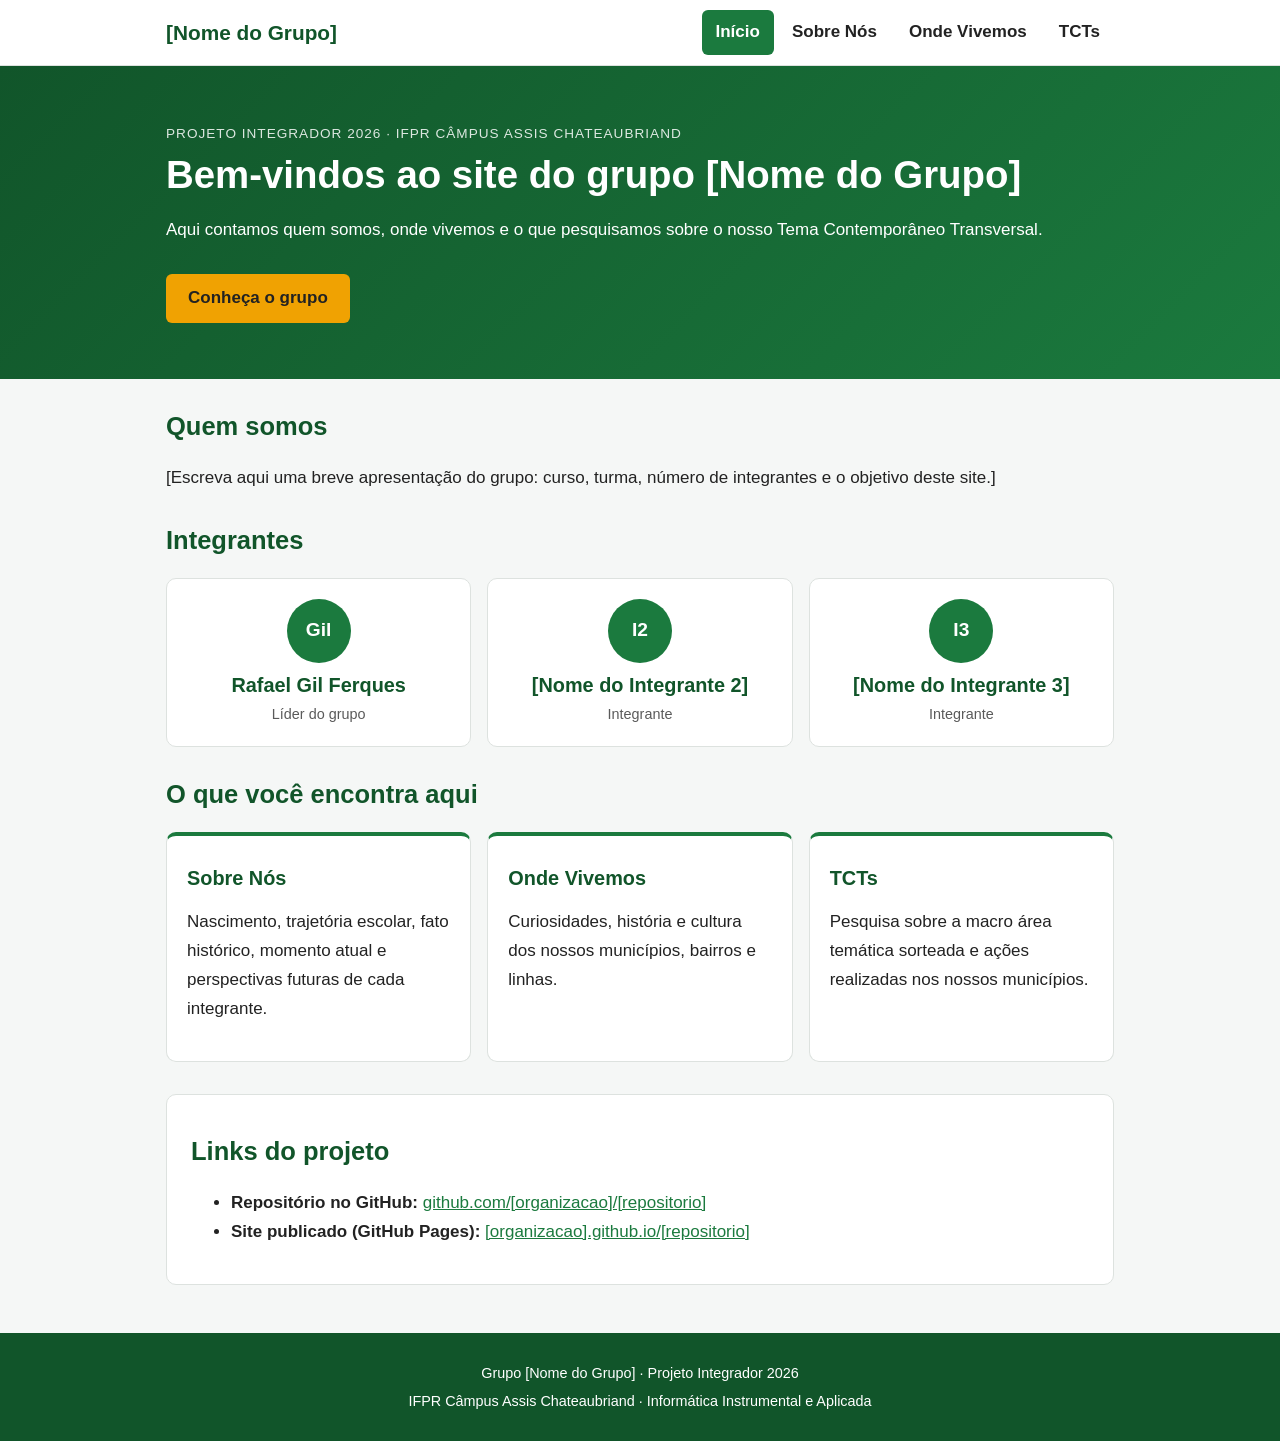
==== site-modelo/index.html @ 57398c9d "Adiciona Entregas e site-modelo do Projeto Integrador 2026 - Entregas: detalhamento das entregas e p" ====
<!DOCTYPE html>
<html lang="pt-BR">
<head>
  <meta charset="UTF-8">
  <meta name="viewport" content="width=device-width, initial-scale=1.0">
  <title>Grupo [Nome do Grupo] — Projeto Integrador 2026</title>
  <link rel="stylesheet" href="css/style.css">
</head>
<body>

  <!-- Cabeçalho com menu de navegação (igual em todas as páginas) -->
  <header class="cabecalho">
    <div class="container cabecalho-conteudo">
      <a href="index.html" class="logo">[Nome do Grupo]</a>
      <nav class="menu">
        <a href="index.html" class="ativo">Início</a>
        <a href="sobre-nos.html">Sobre Nós</a>
        <a href="onde-vivemos.html">Onde Vivemos</a>
        <a href="tcts.html">TCTs</a>
      </nav>
    </div>
  </header>

  <!-- Destaque principal da página inicial -->
  <section class="banner">
    <div class="container">
      <p class="sobretitulo">Projeto Integrador 2026 · IFPR Câmpus Assis Chateaubriand</p>
      <h1>Bem-vindos ao site do grupo [Nome do Grupo]</h1>
      <p>Aqui contamos quem somos, onde vivemos e o que pesquisamos sobre o nosso Tema Contemporâneo Transversal.</p>
      <a href="sobre-nos.html" class="botao">Conheça o grupo</a>
    </div>
  </section>

  <main class="container">

    <!-- Apresentação do grupo -->
    <section>
      <h2>Quem somos</h2>
      <p>
        [Escreva aqui uma breve apresentação do grupo: curso, turma, número de integrantes
        e o objetivo deste site.]
      </p>
    </section>

    <!-- Cartões dos integrantes, cada um levando à sua subseção em Sobre Nós -->
    <section>
      <h2>Integrantes</h2>
      <div class="cartoes">
        <a class="cartao" href="sobre-nos.html#integrante-1">
          <div class="avatar">Gil</div>
          <h3>Rafael Gil Ferques</h3>
          <p class="papel">Líder do grupo</p>
        </a>
        <a class="cartao" href="sobre-nos.html#integrante-2">
          <div class="avatar">I2</div>
          <h3>[Nome do Integrante 2]</h3>
          <p class="papel">Integrante</p>
        </a>
        <a class="cartao" href="sobre-nos.html#integrante-3">
          <div class="avatar">I3</div>
          <h3>[Nome do Integrante 3]</h3>
          <p class="papel">Integrante</p>
        </a>
      </div>
    </section>

    <!-- Atalhos para as seções do site -->
    <section>
      <h2>O que você encontra aqui</h2>
      <div class="cartoes">
        <a class="cartao secao" href="sobre-nos.html">
          <h3>Sobre Nós</h3>
          <p>Nascimento, trajetória escolar, fato histórico, momento atual e perspectivas futuras de cada integrante.</p>
        </a>
        <a class="cartao secao" href="onde-vivemos.html">
          <h3>Onde Vivemos</h3>
          <p>Curiosidades, história e cultura dos nossos municípios, bairros e linhas.</p>
        </a>
        <a class="cartao secao" href="tcts.html">
          <h3>TCTs</h3>
          <p>Pesquisa sobre a macro área temática sorteada e ações realizadas nos nossos municípios.</p>
        </a>
      </div>
    </section>

    <!-- Links do projeto -->
    <section class="caixa">
      <h2>Links do projeto</h2>
      <ul>
        <li><strong>Repositório no GitHub:</strong> <a href="https://github.com/[organizacao]/[repositorio]">github.com/[organizacao]/[repositorio]</a></li>
        <li><strong>Site publicado (GitHub Pages):</strong> <a href="https://[organizacao].github.io/[repositorio]">[organizacao].github.io/[repositorio]</a></li>
      </ul>
    </section>

  </main>

  <!-- Rodapé (igual em todas as páginas) -->
  <footer class="rodape">
    <p>Grupo [Nome do Grupo] · Projeto Integrador 2026</p>
    <p>IFPR Câmpus Assis Chateaubriand · Informática Instrumental e Aplicada</p>
  </footer>

</body>
</html>
---- site-modelo/css/style.css ----
/* =========================================================
   Folha de estilos principal do site do grupo
   (E10: cores, tipografia e espaçamentos)
   ========================================================= */

/* ===== Cores do site — altere aqui para mudar o tema todo ===== */
:root {
  --primaria: #1b7a3e;
  --primaria-escura: #11552a;
  --primaria-clara: #e8f4ec;
  --destaque: #f0a202;
  --texto: #222;
  --texto-suave: #5a5a5a;
  --fundo: #f5f7f6;
  --branco: #fff;
  --borda: #dde2df;
}

/* ===== Base ===== */
* {
  box-sizing: border-box;
}

html {
  scroll-behavior: smooth;
}

body {
  margin: 0;
  font-family: "Segoe UI", Roboto, Arial, sans-serif;
  font-size: 17px;
  line-height: 1.7;
  color: var(--texto);
  background: var(--fundo);
}

.container {
  max-width: 980px;
  margin: 0 auto;
  padding: 0 16px;
}

h1, h2, h3 {
  line-height: 1.25;
}

h2 {
  color: var(--primaria-escura);
}

a {
  color: var(--primaria);
}

img {
  max-width: 100%;
}

main section,
main article {
  margin: 32px 0;
  scroll-margin-top: 80px; /* compensa o cabeçalho fixo */
}

/* ===== Cabeçalho e menu ===== */
.cabecalho {
  background: var(--branco);
  border-bottom: 1px solid var(--borda);
  position: sticky;
  top: 0;
  z-index: 10;
}

.cabecalho-conteudo {
  display: flex;
  flex-wrap: wrap;
  align-items: center;
  justify-content: space-between;
  gap: 8px;
  padding-block: 10px;
}

.logo {
  font-size: 1.3rem;
  font-weight: 800;
  color: var(--primaria-escura);
  text-decoration: none;
}

.menu {
  display: flex;
  flex-wrap: wrap;
  gap: 4px;
}

.menu a {
  padding: 8px 14px;
  border-radius: 6px;
  text-decoration: none;
  color: var(--texto);
  font-weight: 600;
}

.menu a:hover {
  background: var(--primaria-clara);
  color: var(--primaria);
}

/* Página atual destacada no menu */
.menu a.ativo {
  background: var(--primaria);
  color: var(--branco);
}

/* ===== Banner ===== */
.banner {
  background: linear-gradient(135deg, var(--primaria-escura), var(--primaria));
  color: var(--branco);
  padding: 56px 0;
}

.banner h1 {
  font-size: 2.4rem;
  margin: 6px 0 12px;
}

.banner.pequeno {
  padding: 32px 0;
}

.banner.pequeno h1 {
  font-size: 2rem;
  margin-bottom: 4px;
}

.sobretitulo {
  margin: 0;
  font-size: 0.85rem;
  text-transform: uppercase;
  letter-spacing: 1px;
  opacity: 0.85;
}

.botao {
  display: inline-block;
  margin-top: 12px;
  padding: 10px 22px;
  background: var(--destaque);
  color: var(--texto);
  font-weight: 700;
  text-decoration: none;
  border-radius: 6px;
}

.botao:hover {
  background: #ffb726;
}

/* ===== Cartões (página inicial) ===== */
.cartoes {
  display: grid;
  grid-template-columns: repeat(auto-fit, minmax(220px, 1fr));
  gap: 16px;
}

.cartao {
  background: var(--branco);
  border: 1px solid var(--borda);
  border-radius: 10px;
  padding: 20px;
  text-align: center;
  text-decoration: none;
  color: var(--texto);
  transition: transform 0.2s, box-shadow 0.2s;
}

.cartao:hover {
  transform: translateY(-4px);
  box-shadow: 0 6px 16px rgba(0, 0, 0, 0.08);
}

.cartao h3 {
  margin: 10px 0 4px;
  color: var(--primaria-escura);
}

.cartao.secao {
  text-align: left;
  border-top: 4px solid var(--primaria);
}

.avatar {
  width: 64px;
  height: 64px;
  margin: 0 auto;
  border-radius: 50%;
  background: var(--primaria);
  color: var(--branco);
  font-weight: 700;
  font-size: 1.2rem;
  display: flex;
  align-items: center;
  justify-content: center;
  flex-shrink: 0;
}

.papel {
  margin: 0;
  color: var(--texto-suave);
  font-size: 0.9rem;
}

/* ===== Caixas ===== */
.caixa {
  background: var(--branco);
  border: 1px solid var(--borda);
  border-radius: 10px;
  padding: 20px 24px;
}

.caixa.tema {
  border-left: 6px solid var(--destaque);
}

.caixa.tema .sobretitulo {
  color: var(--texto-suave);
}

.caixa.tema h2 {
  margin-top: 4px;
}

/* ===== Submenu (atalhos dentro da página) ===== */
.submenu {
  display: flex;
  flex-wrap: wrap;
  align-items: center;
  gap: 8px;
  margin-top: 24px;
}

.submenu span {
  color: var(--texto-suave);
}

.submenu a {
  padding: 4px 14px;
  border: 1px solid var(--primaria);
  border-radius: 20px;
  text-decoration: none;
  font-size: 0.9rem;
}

.submenu a:hover {
  background: var(--primaria);
  color: var(--branco);
}

/* ===== Seção de cada integrante ===== */
.integrante {
  background: var(--branco);
  border: 1px solid var(--borda);
  border-radius: 12px;
  padding: 24px;
}

.integrante-topo {
  display: flex;
  align-items: center;
  gap: 16px;
  padding-bottom: 16px;
  border-bottom: 2px solid var(--primaria-clara);
}

.integrante-topo .avatar {
  margin: 0;
}

.integrante-topo h2 {
  margin: 0;
}

.bloco {
  margin: 20px 0 0;
}

.bloco h3 {
  color: var(--primaria);
  margin-bottom: 6px;
}

.narrador {
  font-size: 0.9rem;
  color: var(--texto-suave);
  margin: 0 0 6px;
}

blockquote {
  margin: 0;
  padding: 12px 18px;
  background: var(--primaria-clara);
  border-left: 4px solid var(--primaria);
  border-radius: 4px;
  font-style: italic;
}

.destaque-data {
  font-weight: 700;
  color: var(--primaria-escura);
}

.ficha {
  list-style: none;
  padding: 12px 16px;
  margin: 0 0 10px;
  background: var(--fundo);
  border-radius: 6px;
}

.acao {
  background: #fff8e6;
  border-left: 4px solid var(--destaque);
  padding: 4px 16px 8px;
  border-radius: 4px;
}

.fonte {
  font-size: 0.85rem;
  color: var(--texto-suave);
}

/* ===== Vídeo responsivo (E11) ===== */
.video {
  aspect-ratio: 16 / 9;
  max-width: 640px;
  background: #1e1e1e;
  color: #bbb;
  border-radius: 8px;
  overflow: hidden;
  display: flex;
  align-items: center;
  justify-content: center;
  text-align: center;
}

/* O iframe do YouTube ocupa toda a área */
.video iframe {
  width: 100%;
  height: 100%;
  border: 0;
}

/* ===== Carrossel de imagens só com CSS (E11) ===== */
.carrossel {
  display: flex;
  overflow-x: auto;
  scroll-snap-type: x mandatory; /* "encaixa" cada slide ao rolar */
  scroll-behavior: smooth;
  border-radius: 12px;
  background: var(--branco);
  border: 1px solid var(--borda);
}

.slide {
  flex: 0 0 100%;
  margin: 0;
  scroll-snap-align: start;
}

.slide img,
.foto-exemplo {
  width: 100%;
  aspect-ratio: 16 / 7;
  object-fit: cover;
  display: block;
}

.slide figcaption {
  padding: 10px 16px;
  color: var(--texto-suave);
  font-size: 0.9rem;
}

/* Imagem exibida inteira, sem corte (ex.: brasões e logotipos) */
.slide img.inteira {
  object-fit: contain;
  background: var(--branco);
}

/* Blocos coloridos que simulam fotos — remover ao usar imagens reais */
.foto-exemplo {
  display: flex;
  align-items: center;
  justify-content: center;
  color: var(--branco);
  font-size: 1.6rem;
  font-weight: 700;
}

.cor-1 { background: linear-gradient(135deg, #1b7a3e, #4caf72); }
.cor-2 { background: linear-gradient(135deg, #1f5f99, #4a8fd1); }
.cor-3 { background: linear-gradient(135deg, #b8620b, #f0a202); }
.cor-4 { background: linear-gradient(135deg, #6b3fa0, #a073d6); }

.pontos {
  display: flex;
  justify-content: center;
  gap: 10px;
  margin-top: 12px;
}

.pontos a {
  width: 14px;
  height: 14px;
  border-radius: 50%;
  background: var(--borda);
}

.pontos a:hover {
  background: var(--primaria);
}

.dica {
  text-align: center;
  font-size: 0.85rem;
  color: var(--texto-suave);
}

/* ===== Tabela ===== */
.tabela-rolagem {
  overflow-x: auto;
}

table {
  width: 100%;
  border-collapse: collapse;
  background: var(--branco);
}

th,
td {
  padding: 10px 14px;
  text-align: left;
  border-bottom: 1px solid var(--borda);
}

th {
  background: var(--primaria);
  color: var(--branco);
}

/* ===== Rodapé ===== */
.voltar {
  text-align: right;
}

.rodape {
  background: var(--primaria-escura);
  color: var(--branco);
  text-align: center;
  padding: 24px 16px;
  margin-top: 48px;
  font-size: 0.9rem;
}

.rodape p {
  margin: 4px 0;
}

/* ===== Ajustes para celular ===== */
@media (max-width: 640px) {
  body {
    font-size: 16px;
  }

  .banner {
    padding: 36px 0;
  }

  .banner h1 {
    font-size: 1.7rem;
  }

  .cabecalho-conteudo {
    justify-content: center;
  }

  .integrante {
    padding: 16px;
  }

  .integrante-topo .avatar {
    width: 48px;
    height: 48px;
    font-size: 1rem;
  }
}
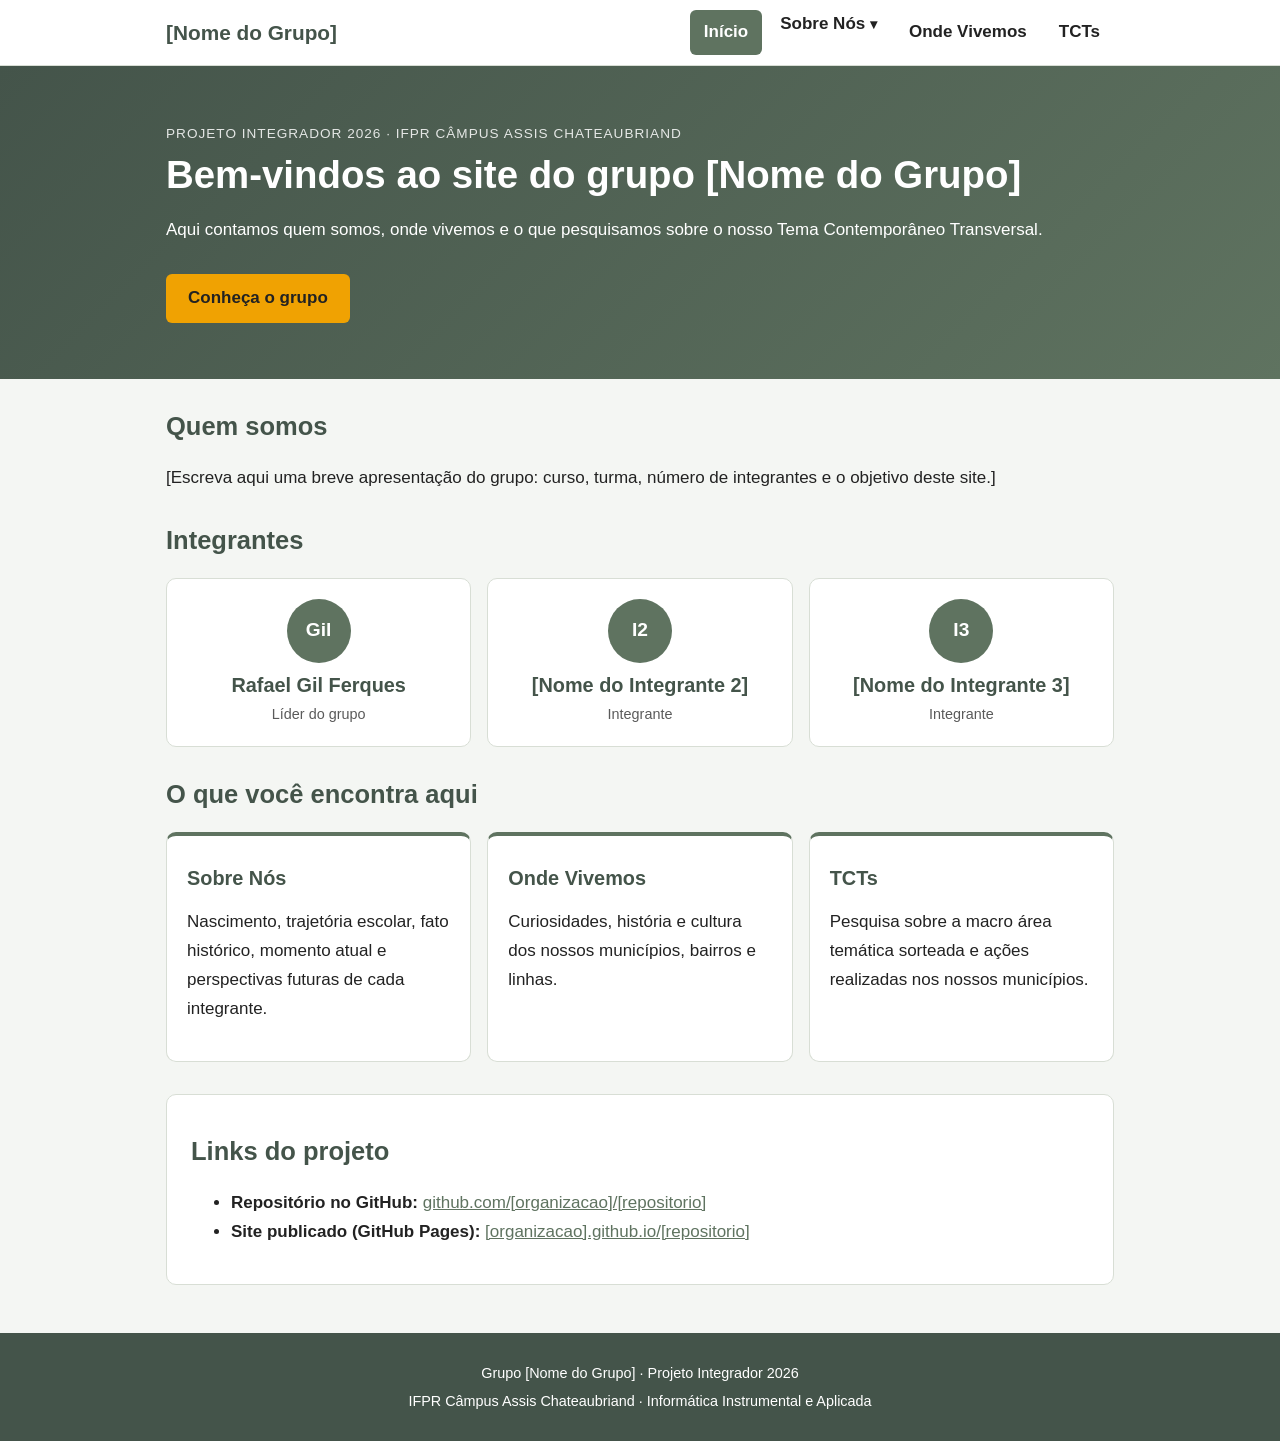
==== commit d7a57aaf: "Adiciona menu dropdown em Sobre Nós e nova paleta verde acinzentada - Item "Sobre Nós" do menu vira " ====
--- a/site-modelo/index.html
+++ b/site-modelo/index.html
@@ -14,7 +14,15 @@
       <a href="index.html" class="logo">[Nome do Grupo]</a>
       <nav class="menu">
         <a href="index.html" class="ativo">Início</a>
-        <a href="sobre-nos.html">Sobre Nós</a>
+        <div class="dropdown">
+          <a href="sobre-nos.html" aria-haspopup="true">Sobre Nós <span class="seta">▾</span></a>
+          <!-- Subníveis: um link para cada integrante -->
+          <div class="dropdown-conteudo">
+            <a href="sobre-nos.html#integrante-1">Rafael Gil Ferques</a>
+            <a href="sobre-nos.html#integrante-2">[Nome do Integrante 2]</a>
+            <a href="sobre-nos.html#integrante-3">[Nome do Integrante 3]</a>
+          </div>
+        </div>
         <a href="onde-vivemos.html">Onde Vivemos</a>
         <a href="tcts.html">TCTs</a>
       </nav>
--- a/site-modelo/css/style.css
+++ b/site-modelo/css/style.css
@@ -5,15 +5,15 @@
 
 /* ===== Cores do site — altere aqui para mudar o tema todo ===== */
 :root {
-  --primaria: #1b7a3e;
-  --primaria-escura: #11552a;
-  --primaria-clara: #e8f4ec;
+  --primaria: #5f7360;        /* verde acinzentado (tom "jardim secreto") */
+  --primaria-escura: #44544a;
+  --primaria-clara: #e9eee7;
   --destaque: #f0a202;
   --texto: #222;
   --texto-suave: #5a5a5a;
-  --fundo: #f5f7f6;
+  --fundo: #f4f6f3;
   --branco: #fff;
-  --borda: #dde2df;
+  --borda: #d8ded5;
 }
 
 /* ===== Base ===== */
@@ -104,6 +104,41 @@
 .menu a:hover {
   background: var(--primaria-clara);
   color: var(--primaria);
+}
+
+/* ===== Menu dropdown (Sobre Nós → integrantes) ===== */
+.dropdown {
+  position: relative;            /* referência para posicionar o submenu */
+}
+
+.dropdown .seta {
+  font-size: 0.8em;
+}
+
+.dropdown-conteudo {
+  display: none;                 /* escondido até passar o mouse ou focar */
+  position: absolute;
+  top: 100%;
+  left: 0;
+  min-width: 220px;
+  padding: 6px;
+  background: var(--branco);
+  border: 1px solid var(--borda);
+  border-radius: 8px;
+  box-shadow: 0 8px 20px rgba(0, 0, 0, 0.12);
+  z-index: 20;
+}
+
+/* Abre com o mouse (computador) ou com toque/teclado (celular e acessibilidade) */
+.dropdown:hover .dropdown-conteudo,
+.dropdown:focus-within .dropdown-conteudo {
+  display: block;
+}
+
+.dropdown-conteudo a {
+  display: block;
+  white-space: nowrap;
+  font-weight: 500;
 }
 
 /* Página atual destacada no menu */
@@ -397,7 +432,7 @@
   font-weight: 700;
 }
 
-.cor-1 { background: linear-gradient(135deg, #1b7a3e, #4caf72); }
+.cor-1 { background: linear-gradient(135deg, #5f7360, #8fa38a); }
 .cor-2 { background: linear-gradient(135deg, #1f5f99, #4a8fd1); }
 .cor-3 { background: linear-gradient(135deg, #b8620b, #f0a202); }
 .cor-4 { background: linear-gradient(135deg, #6b3fa0, #a073d6); }
